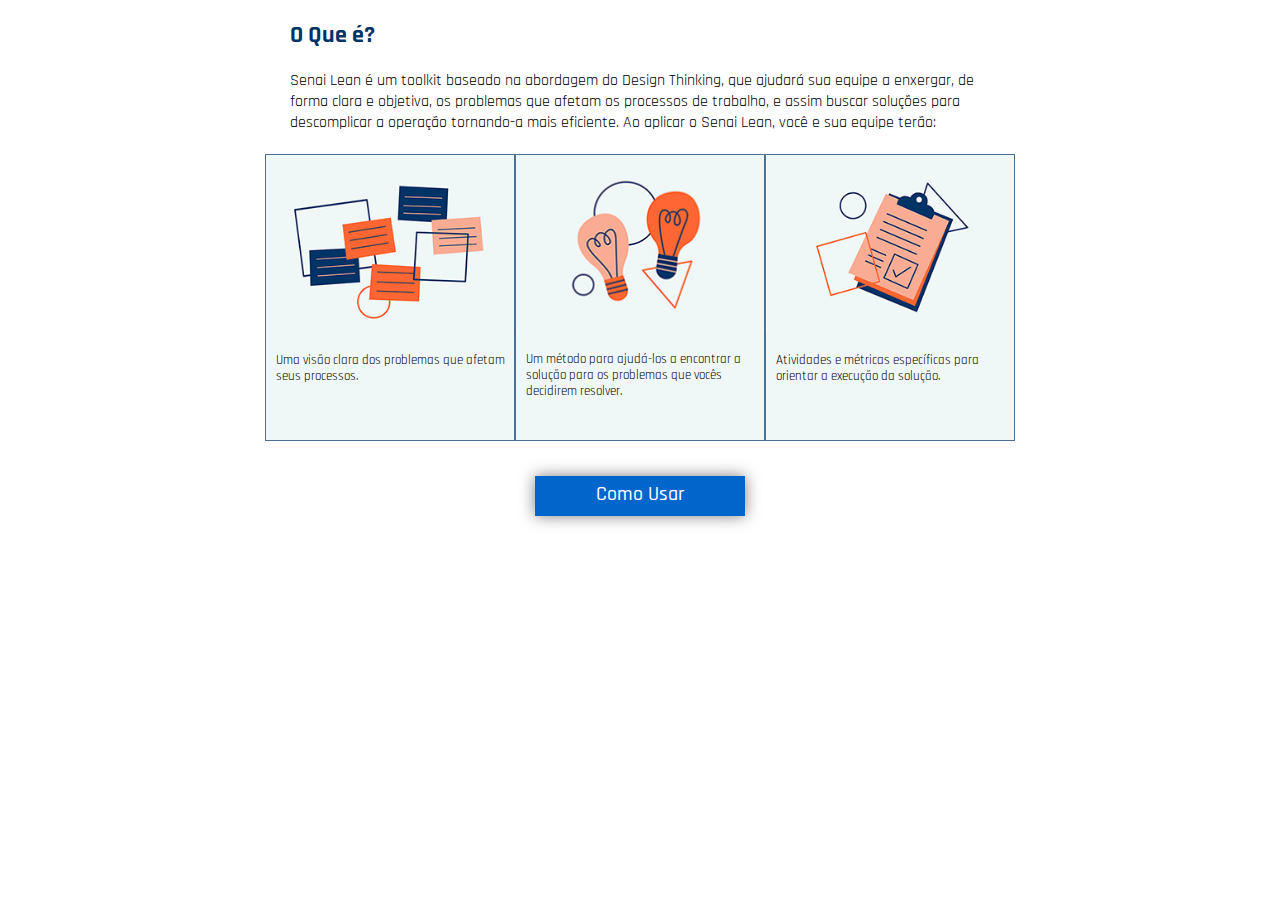
==== index.html @ 09a21934 "1st Version Carousel" ====
<!DOCTYPE html>
<html lang="pt">
<head>
  <meta charset="UTF-8">
  <meta name="viewport" content="width=device-width, initial-scale=1.0">
  <title>Senai Lean | Desing Thinking</title>
  <link href="https://fonts.googleapis.com/css?family=Rajdhani:400,500,700" rel="stylesheet">


    <link rel="stylesheet" type="text/css" href="./assets/css/slick.css"/>
    <link rel="stylesheet" type="text/css" href="./assets/css/slick-theme.css"/>

  <link rel="stylesheet" href="./assets/css/style.css"/>
    <link rel="stylesheet" href="./assets/css/cardscarousel.css"/>
</head>
</head>
<body>

	<section id="o-que-e">
		<div class="sobre">
				<h2> O Que é? </h2>
				<p> Senai Lean é um toolkit baseado na abordagem do Design Thinking, que ajudará sua equipe a enxergar, de forma clara e objetiva, os problemas que afetam os processos de trabalho, e assim buscar soluções para descomplicar a operação tornando-a mais eficiente. Ao aplicar o Senai Lean, você e sua equipe terão: </p>
		</div>

		<div class="cards">
				<div class="cardstyle">
					<a> <img class="cardimg" src="assets/img/o-que-e01.png" alt=""> </a>
					<p class="pimg"> Uma visão clara dos problemas que afetam seus processos. </p>
				</div>

				<div class="cardstyle">
					<a> <img class="cardimg" src="assets/img/o-que-e02.png" alt=""> </a>
					<p class ="pimg"> Um método para ajudá-los a encontrar a solução para os problemas que vocês decidirem resolver. </p>
				</div>

				<div class="cardstyle">
					<a> <img class="cardimg" src="assets/img/o-que-e03.png" alt=""> </a>
					<p class="pimg"> Atividades e métricas específicas para orientar a execução da solução. </p>
				</div>
		</div>

		<div >
			<a class="comobtn" href="#" target="_blank"> Como Usar </a>
		</div>
	</section>

	<footer>

		<script src="https://ajax.googleapis.com/ajax/libs/jquery/3.3.1/jquery.min.js"></script>

		<script type="text/javascript" src="./assets/js/slick.min.js"></script>

		<script type="text/javascript" src="./assets/js/cardscarousel.js"></script>

		

	</footer>


</body>
</html>
---- assets/css/cardscarousel.css ----
body {
  font-family: "Rajdhani", sans-serif;
}

div.sobre {
  position: relative;
  max-width: 700px;
  text-align: left;
  margin: 0 auto;
}
div.sobre h2 {
  color: #003366;
}
div.sobre p {
  font-size: 16px;
}
@media (max-width: 768px) {
  div.sobre p {
    font-size: 14px;
  }
}
@media (max-width: 320px) {
  div.sobre p {
    font-size: 13px;
    width: 100%;
    padding-left: 10px;
  }
}
@media (max-width: 768px) {
  div.sobre {
    width: 80%;
  }
}
@media (max-width: 320px) {
  div.sobre {
    width: 280px;
  }
}

div.cards {
  display: flex;
  justify-content: center;
  align-items: center;
  max-width: 750px;
  margin: 0 auto;
  padding: 5px 20px 5px 20px;
}
@media (max-width: 320px) {
  div.cards {
    max-width: 260px;
  }
}
div.cards .cardimg {
  max-width: 100%;
  heigth: 100%;
}
@media (max-width: 320px) {
  div.cards .cardimg {
    max-width: 200px;
    margin: 0 auto;
  }
}
div.cards .cardstyle {
  border: 1px solid #4a7093;
  background-color: #f0f7f7;
  width: 100%;
  height: 285px;
}
@media (max-width: 320px) {
  div.cards .cardstyle {
    max-width: 280px;
    max-height: 220px;
  }
}
div.cards .pimg {
  font-size: 13px;
  display: block;
  max-width: 240px;
  padding-left: 10px;
}

.comobtn {
  width: 100%;
  max-width: 200px;
  height: 30px;
  margin: 30px auto;
  display: block;
  padding: 5px 5px;
  background-color: #0066CC;
  color: #ffffff;
  text-align: center;
  text-decoration: none;
  font-size: 20px;
  font-weight: 500;
  box-shadow: 0px 0px 15px 0px rgba(0, 0, 0, 0.5);
}
@media (max-width: 320px) {
  .comobtn {
    width: 30%;
    margin: -15px auto;
    max-height: 17px;
    font-size: 18px;
  }
}
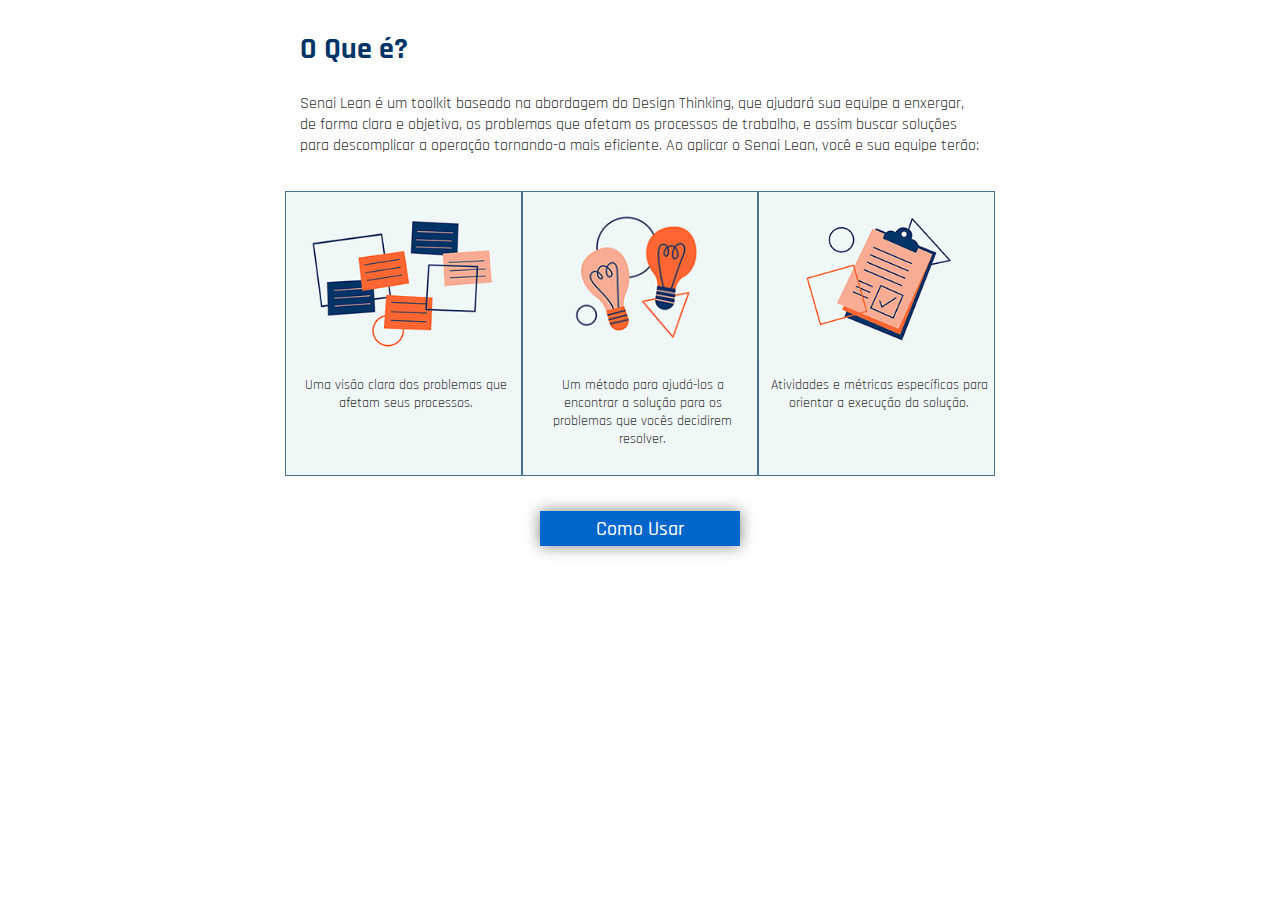
==== commit 0cad8d0a: "V2" ====
--- a/index.html
+++ b/index.html
@@ -5,57 +5,61 @@
   <meta name="viewport" content="width=device-width, initial-scale=1.0">
   <title>Senai Lean | Desing Thinking</title>
   <link href="https://fonts.googleapis.com/css?family=Rajdhani:400,500,700" rel="stylesheet">
+  
+  
+  <link rel="stylesheet" type="text/css" href="./assets/css/slick.css"/>
+  <link rel="stylesheet" type="text/css" href="./assets/css/slick-theme.css"/>
+
+  <link rel="stylesheet" href="./assets/css/style.css" />
+  <link rel="stylesheet" href="./assets/css/cardscarousel.css"/>
+
+  <link rel="stylesheet" href="./assets/css/main.css"/>
 
 
-    <link rel="stylesheet" type="text/css" href="./assets/css/slick.css"/>
-    <link rel="stylesheet" type="text/css" href="./assets/css/slick-theme.css"/>
-
-  <link rel="stylesheet" href="./assets/css/style.css"/>
-    <link rel="stylesheet" href="./assets/css/cardscarousel.css"/>
-</head>
 </head>
 <body>
 
-	<section id="o-que-e">
-		<div class="sobre">
-				<h2> O Que é? </h2>
-				<p> Senai Lean é um toolkit baseado na abordagem do Design Thinking, que ajudará sua equipe a enxergar, de forma clara e objetiva, os problemas que afetam os processos de trabalho, e assim buscar soluções para descomplicar a operação tornando-a mais eficiente. Ao aplicar o Senai Lean, você e sua equipe terão: </p>
-		</div>
 
-		<div class="cards">
-				<div class="cardstyle">
-					<a> <img class="cardimg" src="assets/img/o-que-e01.png" alt=""> </a>
-					<p class="pimg"> Uma visão clara dos problemas que afetam seus processos. </p>
-				</div>
+      <!-- Section - O que é -->
+     <section id="o-que-e" class="o-que-eh">
+        <div class="sobre">
+            <h2> O Que é? </h2>
+            <p> Senai Lean é um toolkit baseado na abordagem do Design Thinking, que ajudará sua equipe a enxergar, de forma clara e objetiva, os problemas que afetam os processos de trabalho, e assim buscar soluções para descomplicar a operação tornando-a mais eficiente. Ao aplicar o Senai Lean, você e sua equipe terão: </p>
+        </div>
 
-				<div class="cardstyle">
-					<a> <img class="cardimg" src="assets/img/o-que-e02.png" alt=""> </a>
-					<p class ="pimg"> Um método para ajudá-los a encontrar a solução para os problemas que vocês decidirem resolver. </p>
-				</div>
+        <div class="cards">
+            <div class="cardstyle">
+              <a> <img class="cardimg" src="assets/img/o-que-e01.png" alt=""> </a>
+              <p class="pimg"> Uma visão clara dos problemas que afetam seus processos. </p>
+            </div>
 
-				<div class="cardstyle">
-					<a> <img class="cardimg" src="assets/img/o-que-e03.png" alt=""> </a>
-					<p class="pimg"> Atividades e métricas específicas para orientar a execução da solução. </p>
-				</div>
-		</div>
+            <div class="cardstyle">
+              <a> <img class="cardimg" src="assets/img/o-que-e02.png" alt=""> </a>
+              <p class ="pimg"> Um método para ajudá-los a encontrar a solução para os problemas que vocês decidirem resolver. </p>
+            </div>
 
-		<div >
-			<a class="comobtn" href="#" target="_blank"> Como Usar </a>
-		</div>
-	</section>
+            <div class="cardstyle">
+              <a> <img class="cardimg" src="assets/img/o-que-e03.png" alt=""> </a>
+              <p class="pimg"> Atividades e métricas específicas para orientar a execução da solução. </p>
+            </div>
+        </div>
 
-	<footer>
-
-		<script src="https://ajax.googleapis.com/ajax/libs/jquery/3.3.1/jquery.min.js"></script>
-
-		<script type="text/javascript" src="./assets/js/slick.min.js"></script>
-
-		<script type="text/javascript" src="./assets/js/cardscarousel.js"></script>
-
-		
-
-	</footer>
-
-
+        <div >
+          <a class="comobtn" href="como-usar.html" target="_blank"> Como Usar </a>
+        </div>
+  </section>
+      <!-- Fim  Section - O que é-->
+  
+    </main>
+  
+  <footer>
+     <script src="https://ajax.googleapis.com/ajax/libs/jquery/3.3.1/jquery.min.js"></script>
+  
+    <script src="./assets/js/script.js"></script>
+    <script type="text/javascript" src="./assets/js/slick.min.js"></script>
+    <script type="text/javascript" src="./assets/js/cardscarousel.js"></script>
+      
+  </footer>
+ 
 </body>
 </html>--- a/assets/css/style.css
+++ b/assets/css/style.css
@@ -0,0 +1,176 @@
+* {
+  box-sizing: border-box;
+}
+
+body {
+  margin: 0;
+  font-family: "Rajdhani", sans-serif;
+  color: #333333;
+}
+
+/* Resets personalizados */
+p {
+  margin: 0;
+  padding: 0;
+}
+
+header {
+  background-image: url("../img/background-small.png");
+  width: 100%;
+}
+header .container {
+  display: flex;
+  align-items: center;
+  justify-content: center;
+  padding: 40px;
+  width: 70%;
+  margin: 0 auto;
+}
+header .container .img1 {
+  width: 400px;
+}
+header .container .resumo p {
+  background-color: #eff4f7;
+  color: #000000;
+  font-weight: 500;
+  text-align: left;
+  padding: 30px 10px 60px;
+  font-size: 23px;
+  font-size: 1.7vw;
+  margin: 0;
+}
+header .container .resumo a.botao {
+  background-color: #0066CC;
+  color: #ffffff;
+  padding: 15px 40px;
+  text-align: center;
+  text-decoration: none;
+  display: inline-block;
+  font-size: 23px;
+  font-weight: 500;
+  box-shadow: 0px 0px 15px 0px rgba(0, 0, 0, 0.5);
+  font-weight: bold;
+}
+header .img2 {
+  width: 200px;
+  display: block;
+}
+
+section.quem-fez {
+  background-image: url("../img/background-large.png");
+  background-size: cover;
+}
+section.quem-fez div.title-section {
+  width: 60%;
+  margin: 0 auto;
+  padding: 40px 0;
+  font-size: 1.2em;
+}
+section.quem-fez div.title-section h2 {
+  margin: 0 0 0 30px;
+  color: #0066CC;
+}
+section.quem-fez div.title-section p {
+  margin: 0 0 0 30px;
+}
+section.quem-fez div.equipe {
+  box-shadow: -1px 2px 15px 2px rgba(0, 0, 0, 0.75);
+  width: 60%;
+  margin: 0 auto;
+  text-align: center;
+}
+section.quem-fez div.equipe div.cards {
+  display: flex;
+  flex-wrap: wrap;
+  justify-content: center;
+}
+section.quem-fez div.equipe div.cards div {
+  width: 20%;
+  background-color: white;
+}
+section.quem-fez div.equipe div.cards div img {
+  width: 100%;
+}
+section.quem-fez div.equipe div.cards div p {
+  margin: 0 auto;
+  padding: 5px 0 60px;
+}
+
+@media (max-width: 768px) {
+  section.quem-fez {
+    font-size: 0.8em;
+  }
+  section.quem-fez div.title-section {
+    padding: 30px 0;
+  }
+  section.quem-fez div.equipe div.cards div p {
+    padding-bottom: 20px;
+  }
+}
+@media (max-width: 450px) {
+  section.quem-fez {
+    font-size: 0.8em;
+    text-align: center;
+  }
+  section.quem-fez div.title-section {
+    width: 50%;
+    padding: 20px;
+  }
+  section.quem-fez div.title-section p {
+    margin: 0 auto;
+    padding: 0;
+  }
+  section.quem-fez div.title-section h2 {
+    margin: 0 auto;
+  }
+  section.quem-fez div.equipe {
+    width: 60%;
+    font-size: 13px;
+  }
+  section.quem-fez div.equipe div.cards div {
+    width: 50%;
+  }
+  section.quem-fez div.equipe div.cards div p {
+    padding-bottom: 20px;
+  }
+}
+section.passo-a-passo {
+  background-image: url("../img/background-large.png");
+  background-size: cover;
+}
+section.passo-a-passo div.fundo {
+  width: 70%;
+  margin: 0 auto;
+  background-color: #ffffff;
+  box-shadow: 0px 0px 15px 0px rgba(0, 0, 0, 0.5);
+  padding-bottom: 30px;
+}
+section.passo-a-passo div.fundo h2 {
+  padding: 30px 30px 0;
+  margin: 0;
+  font-size: 30px;
+  color: #0066CC;
+}
+section.passo-a-passo div.fundo div.passos {
+  display: flex;
+  flex-wrap: wrap;
+  justify-content: space-around;
+}
+section.passo-a-passo div.fundo div.passos div.passo-a-passo {
+  width: 45%;
+}
+section.passo-a-passo div.fundo div.passos div.passo-a-passo img {
+  width: 100%;
+  border: 1px solid;
+}
+section.passo-a-passo div.fundo div.passos div.passo-a-passo p {
+  font-size: 14px;
+  font-weight: 400;
+  text-align: left;
+}
+section.passo-a-passo div.fundo div.passos hr.linha {
+  width: 95%;
+  border-color: #0066CC;
+  border-width: 1px;
+  margin: 30px 0;
+}
--- a/assets/css/cardscarousel.css
+++ b/assets/css/cardscarousel.css
@@ -2,14 +2,30 @@
   font-family: "Rajdhani", sans-serif;
 }
 
+section.o-que-eh {
+  padding-bottom: 18px;
+}
+
 div.sobre {
   position: relative;
-  max-width: 700px;
+  max-width: 680px;
   text-align: left;
-  margin: 0 auto;
+  margin: 30px auto;
+}
+@media (max-width: 320px) {
+  div.sobre {
+    padding-left: 25px;
+  }
 }
 div.sobre h2 {
   color: #003366;
+  font-size: 30px;
+}
+@media (max-width: 320px) {
+  div.sobre h2 {
+    padding-left: 12px;
+    margin-bottom: 10px;
+  }
 }
 div.sobre p {
   font-size: 16px;
@@ -22,8 +38,9 @@
 @media (max-width: 320px) {
   div.sobre p {
     font-size: 13px;
-    width: 100%;
+    width: 220px;
     padding-left: 10px;
+    margin-bottom: 15px;
   }
 }
 @media (max-width: 768px) {
@@ -69,14 +86,15 @@
 @media (max-width: 320px) {
   div.cards .cardstyle {
     max-width: 280px;
-    max-height: 220px;
+    max-height: 280px;
   }
 }
 div.cards .pimg {
-  font-size: 13px;
+  font-size: 14px;
+  text-align: center;
   display: block;
   max-width: 240px;
-  padding-left: 10px;
+  padding: 10px 5px 0px 10px;
 }
 
 .comobtn {
@@ -85,7 +103,7 @@
   height: 30px;
   margin: 30px auto;
   display: block;
-  padding: 5px 5px;
+  padding: 5px 5px 30px;
   background-color: #0066CC;
   color: #ffffff;
   text-align: center;
@@ -96,9 +114,10 @@
 }
 @media (max-width: 320px) {
   .comobtn {
-    width: 30%;
-    margin: -15px auto;
-    max-height: 17px;
+    width: 50%;
+    margin: -10px auto;
+    max-height: 30px;
     font-size: 18px;
+    padding-bottom: 20px;
   }
 }
